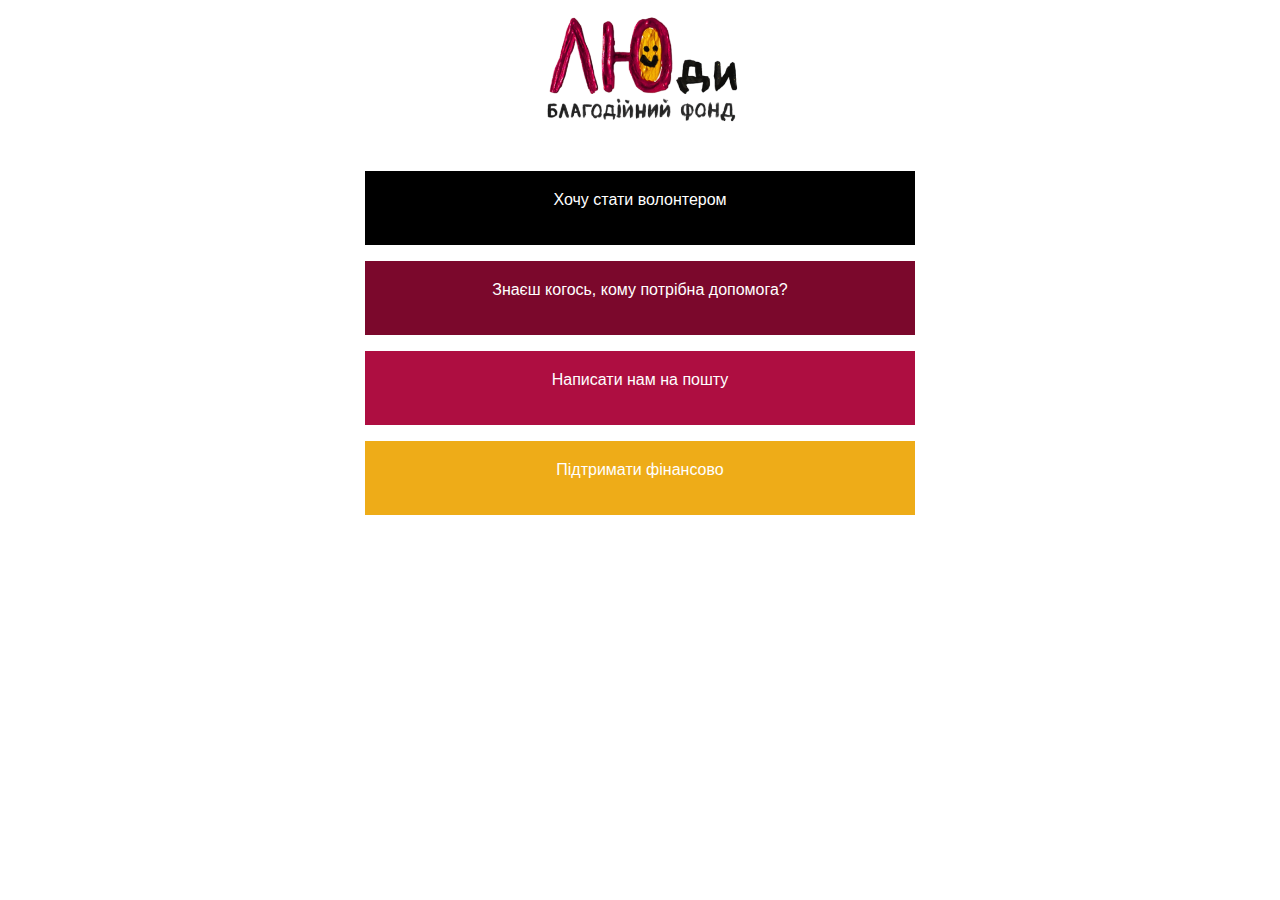
==== index.html @ 2ff622ea "Add volunteer and help pages" ====
<!DOCTYPE html>
<html>

<head>
  <meta charset="UTF-8">
  <meta name="viewport" content="width=device-width, initial-scale=1.0">
  <meta httml-equiv="X-UA-Compatible" content="ie=edge">
  <title>Liudy links</title>
  <link rel="stylesheet" href="css/style.css" />
</head>

<body>
  <img class="logo" src="img/logonobg.png" alt="logo">
  <!-- <h3>@liudy</h3> -->
  <div class="links">
    <div class="links_item">
      <a class="links_item links_item_link1" href="volunteer.html">Хочу стати волонтером</a>
      </div>
      <div class="links_item">
        <a class="links_item links_item_link2" href="help.html"> Знаєш когось, кому потрібна допомога?</a>
      </div>
      <div class="links_item">
        <a class="links_item links_item_link3" href="" target="_blank"><i class="class="glyphicon glyphicon-envelope""></i> Написати нам на пошту</a>
      </div>
      <div class="links_item">
        <a class="links_item links_item_link4" href="" target="_blank"> Підтримати фінансово</a>
      </div>
    </div>
</body>

</html>
---- css/style.css ----
.logo{
  width:250px;
  display: block;
    margin-left: auto;
    margin-right: auto;
    /* margin-top:30px; */
}
h3{
  margin-top:0;
}
body{
  /* background-image: url("../img/background.jpg"); */
  background-position: center center;
background-repeat: no-repeat;
background-attachment: fixed;
background-size: cover;
-webkit-background-size: cover;
-moz-background-size: cover;
-o-background-size: cover;
  text-align: center;
}
h2{
  color: black;
}
 .links_item{
   display:block;
   max-width: 550px;
   margin:0 auto 15px;
   margin-bottom:0px;
   padding:15px 20px;
   margin-bottom: 20px;
  height: 40px;
   line-height: 1.5;
   text-decoration: none;
   transition: all 0.2s ease-in-out;
   color:white;
   font-family: 'Karla', 'Karla', sans-serif
 }

 .links_item_link1{
  border-bottom: 3px solid #000000;
  box-shadow: inset 0 -4px 0 #000000;
  /* border-radius: 25px; */
  border: 2px solid #000000;
  /* border-color: white; */
  background-color: #000000;
}
.links_item_link2{
 border-bottom: 3px solid #7b082c;
 box-shadow: inset 0 -4px 0 #7b082c;
 /* border-radius: 25px; */
 border: 2px solid #7b082c;
 /* border-color: white; */
 background-color: #7b082c;
}
.links_item_link3{
 border-bottom: 3px solid #ae0e41;
 box-shadow: inset 0 -4px 0 #ae0e41;
 /* border-radius: 25px; */
 border: 2px solid #ae0e41;
 /* border-color: white; */
 background-color: #ae0e41;
}
.links_item_link4{
 border-bottom: 3px solid #eeac18;
 box-shadow: inset 0 -4px 0 #eeac18;
 /* border-radius: 25px; */
 border: 2px solid #eeac18;
 /* border-color: white; */
 background-color: #eeac18;
}
.links_item:hover{
   opacity: 0.75;

 }

 @media only screen and (max-width:500px)
 {
   .links_item{
     /* text-transform: uppercase; */
     padding: 20px;
     margin-bottom: 20px;
    height: 60px;
    font-size: 24px;
   }
 }
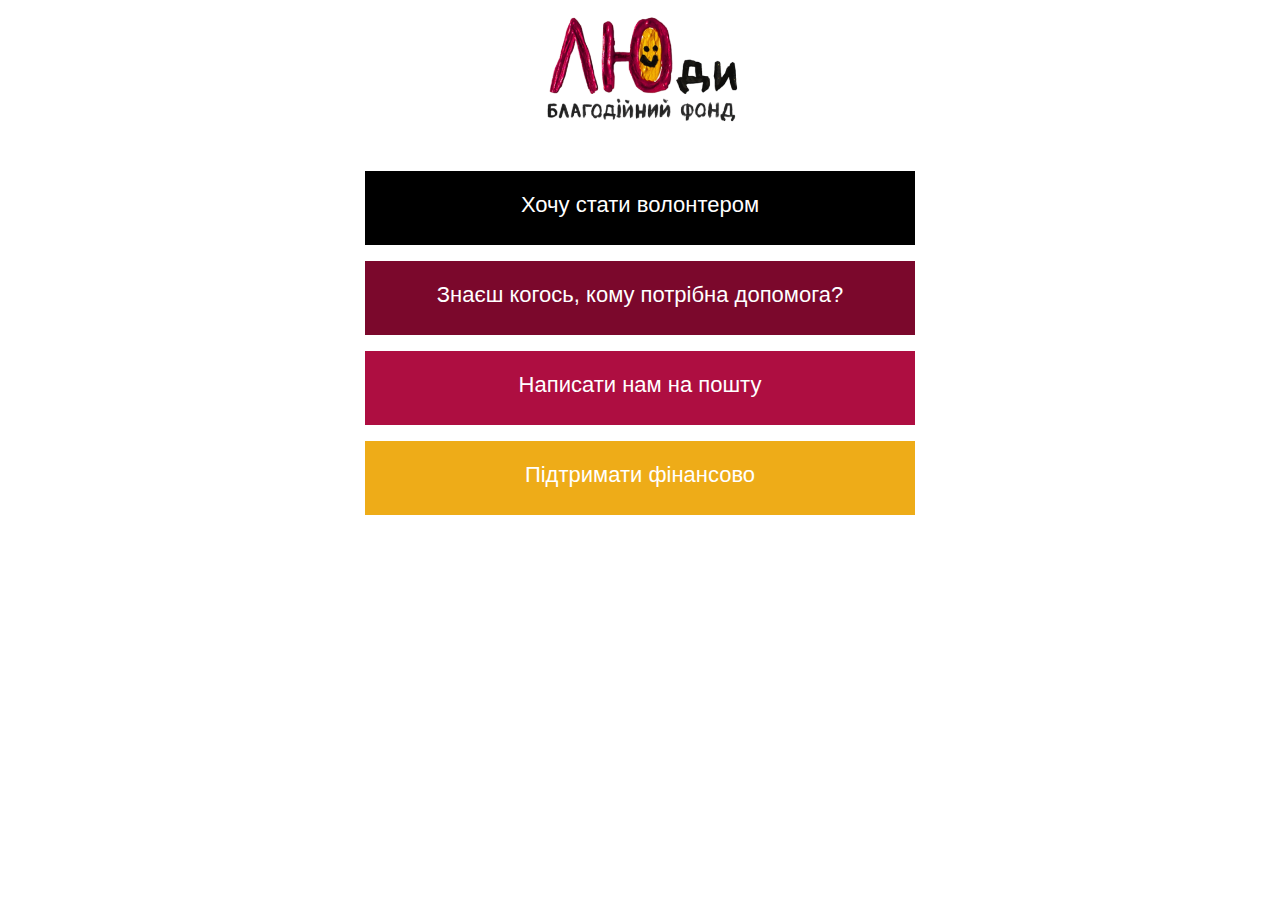
==== commit 7cf39c0e: "Add icons to title of page" ====
--- a/index.html
+++ b/index.html
@@ -5,8 +5,9 @@
   <meta charset="UTF-8">
   <meta name="viewport" content="width=device-width, initial-scale=1.0">
   <meta httml-equiv="X-UA-Compatible" content="ie=edge">
-  <title>Liudy links</title>
+  <title>ЛЮди</title>
   <link rel="stylesheet" href="css/style.css" />
+  <link rel="icon" href="img/logonobg.png"  sizes="16x16">
 </head>
 
 <body>
--- a/css/style.css
+++ b/css/style.css
@@ -3,13 +3,11 @@
   display: block;
     margin-left: auto;
     margin-right: auto;
-    /* margin-top:30px; */
 }
 h3{
   margin-top:0;
 }
 body{
-  /* background-image: url("../img/background.jpg"); */
   background-position: center center;
 background-repeat: no-repeat;
 background-attachment: fixed;
@@ -18,6 +16,7 @@
 -moz-background-size: cover;
 -o-background-size: cover;
   text-align: center;
+  font-size: 22px;
 }
 h2{
   color: black;
@@ -40,33 +39,25 @@
  .links_item_link1{
   border-bottom: 3px solid #000000;
   box-shadow: inset 0 -4px 0 #000000;
-  /* border-radius: 25px; */
   border: 2px solid #000000;
-  /* border-color: white; */
   background-color: #000000;
 }
 .links_item_link2{
  border-bottom: 3px solid #7b082c;
  box-shadow: inset 0 -4px 0 #7b082c;
- /* border-radius: 25px; */
  border: 2px solid #7b082c;
- /* border-color: white; */
  background-color: #7b082c;
 }
 .links_item_link3{
  border-bottom: 3px solid #ae0e41;
  box-shadow: inset 0 -4px 0 #ae0e41;
- /* border-radius: 25px; */
  border: 2px solid #ae0e41;
- /* border-color: white; */
  background-color: #ae0e41;
 }
 .links_item_link4{
  border-bottom: 3px solid #eeac18;
  box-shadow: inset 0 -4px 0 #eeac18;
- /* border-radius: 25px; */
  border: 2px solid #eeac18;
- /* border-color: white; */
  background-color: #eeac18;
 }
 .links_item:hover{
@@ -83,4 +74,14 @@
     height: 60px;
     font-size: 24px;
    }
+   .links_item_link1,
+   .links_item_link3,
+   .links_item_link4{
+     padding-top: 25px!important;
+    line-height: 50px;
+   }
+    .links_item_link2{
+   padding-top: 15px!important;
+     padding-bottom: 30px!important;
+   }
  }
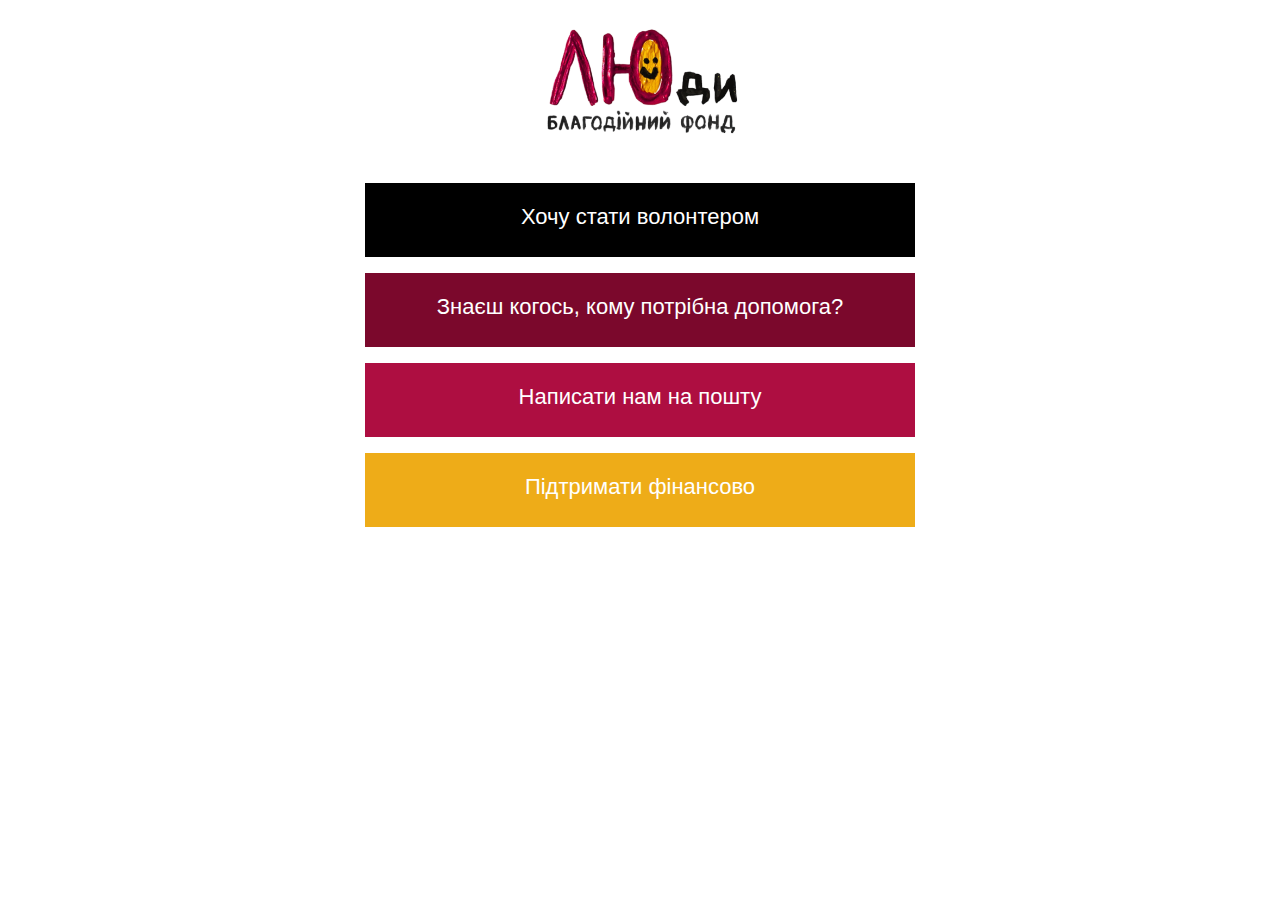
==== commit 764df321: "Add financial help page" ====
--- a/index.html
+++ b/index.html
@@ -21,10 +21,10 @@
         <a class="links_item links_item_link2" href="help.html"> Знаєш когось, кому потрібна допомога?</a>
       </div>
       <div class="links_item">
-        <a class="links_item links_item_link3" href="" target="_blank"><i class="class="glyphicon glyphicon-envelope""></i> Написати нам на пошту</a>
+        <a class="links_item links_item_link3" href="mailto:support@liudy.onmicrosoft.com?subject=ЛЮди"><i class="class="glyphicon glyphicon-envelope""></i> Написати нам на пошту</a>
       </div>
       <div class="links_item">
-        <a class="links_item links_item_link4" href="" target="_blank"> Підтримати фінансово</a>
+        <a class="links_item links_item_link4" href="financial.html"> Підтримати фінансово</a>
       </div>
     </div>
 </body>
--- a/css/style.css
+++ b/css/style.css
@@ -3,6 +3,7 @@
   display: block;
     margin-left: auto;
     margin-right: auto;
+    margin-top: 20px;
 }
 h3{
   margin-top:0;
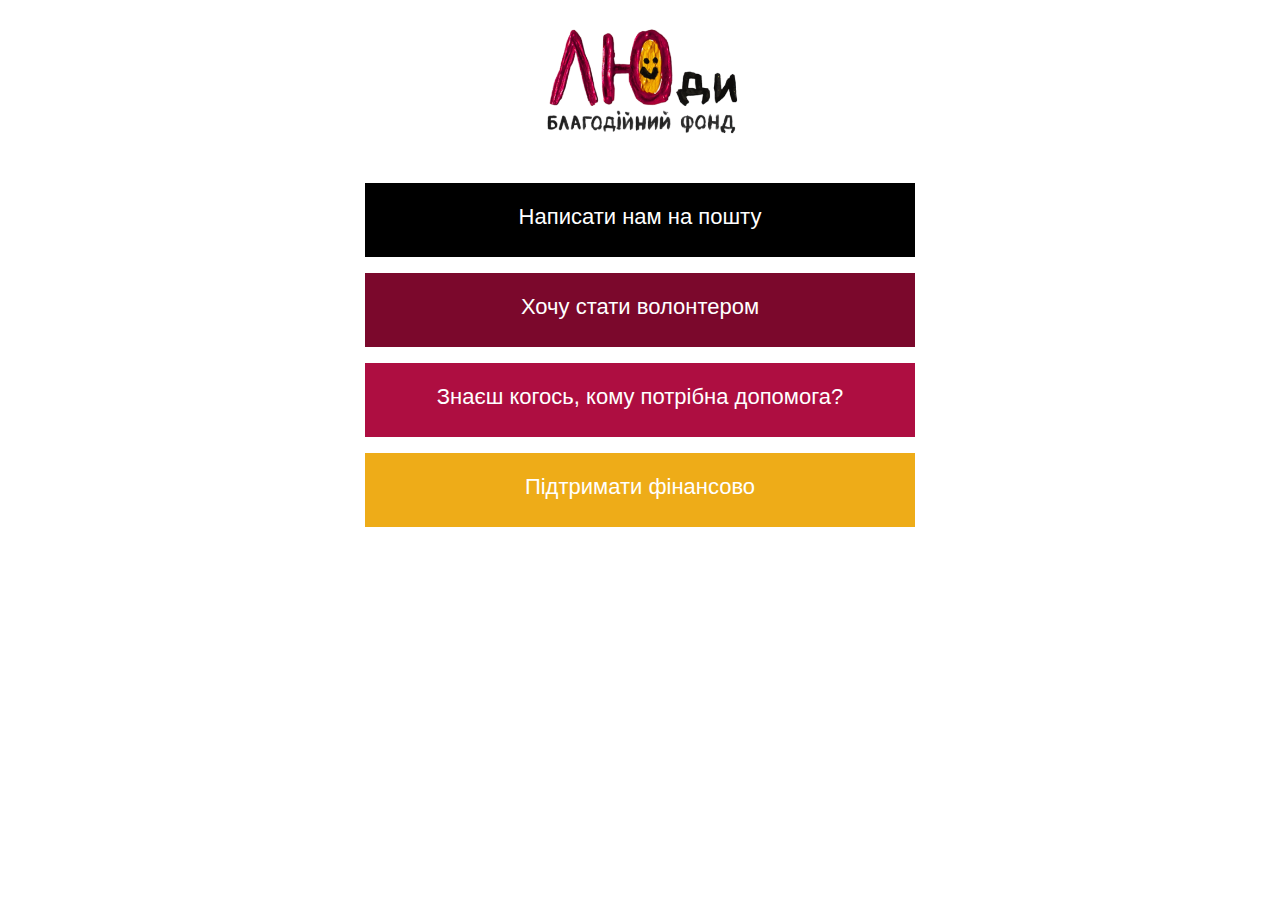
==== commit 450615ea: "Update style" ====
--- a/index.html
+++ b/index.html
@@ -15,13 +15,13 @@
   <!-- <h3>@liudy</h3> -->
   <div class="links">
     <div class="links_item">
-      <a class="links_item links_item_link1" href="volunteer.html">Хочу стати волонтером</a>
+      <a class="links_item links_item_link1"  href="mailto:support@liudy.onmicrosoft.com?subject=ЛЮди"> Написати нам на пошту</a>
+      </div>
+      <div class="links_item">
+        <a class="links_item links_item_link3" href="volunteer.html">Хочу стати волонтером</a>
       </div>
       <div class="links_item">
         <a class="links_item links_item_link2" href="help.html"> Знаєш когось, кому потрібна допомога?</a>
-      </div>
-      <div class="links_item">
-        <a class="links_item links_item_link3" href="mailto:support@liudy.onmicrosoft.com?subject=ЛЮди"><i class="class="glyphicon glyphicon-envelope""></i> Написати нам на пошту</a>
       </div>
       <div class="links_item">
         <a class="links_item links_item_link4" href="financial.html"> Підтримати фінансово</a>
--- a/css/style.css
+++ b/css/style.css
@@ -44,16 +44,16 @@
   background-color: #000000;
 }
 .links_item_link2{
+ border-bottom: 3px solid #ae0e41;
+ box-shadow: inset 0 -4px 0 #ae0e41;
+ border: 2px solid #ae0e41;
+ background-color: #ae0e41;
+}
+.links_item_link3{
  border-bottom: 3px solid #7b082c;
  box-shadow: inset 0 -4px 0 #7b082c;
  border: 2px solid #7b082c;
  background-color: #7b082c;
-}
-.links_item_link3{
- border-bottom: 3px solid #ae0e41;
- box-shadow: inset 0 -4px 0 #ae0e41;
- border: 2px solid #ae0e41;
- background-color: #ae0e41;
 }
 .links_item_link4{
  border-bottom: 3px solid #eeac18;
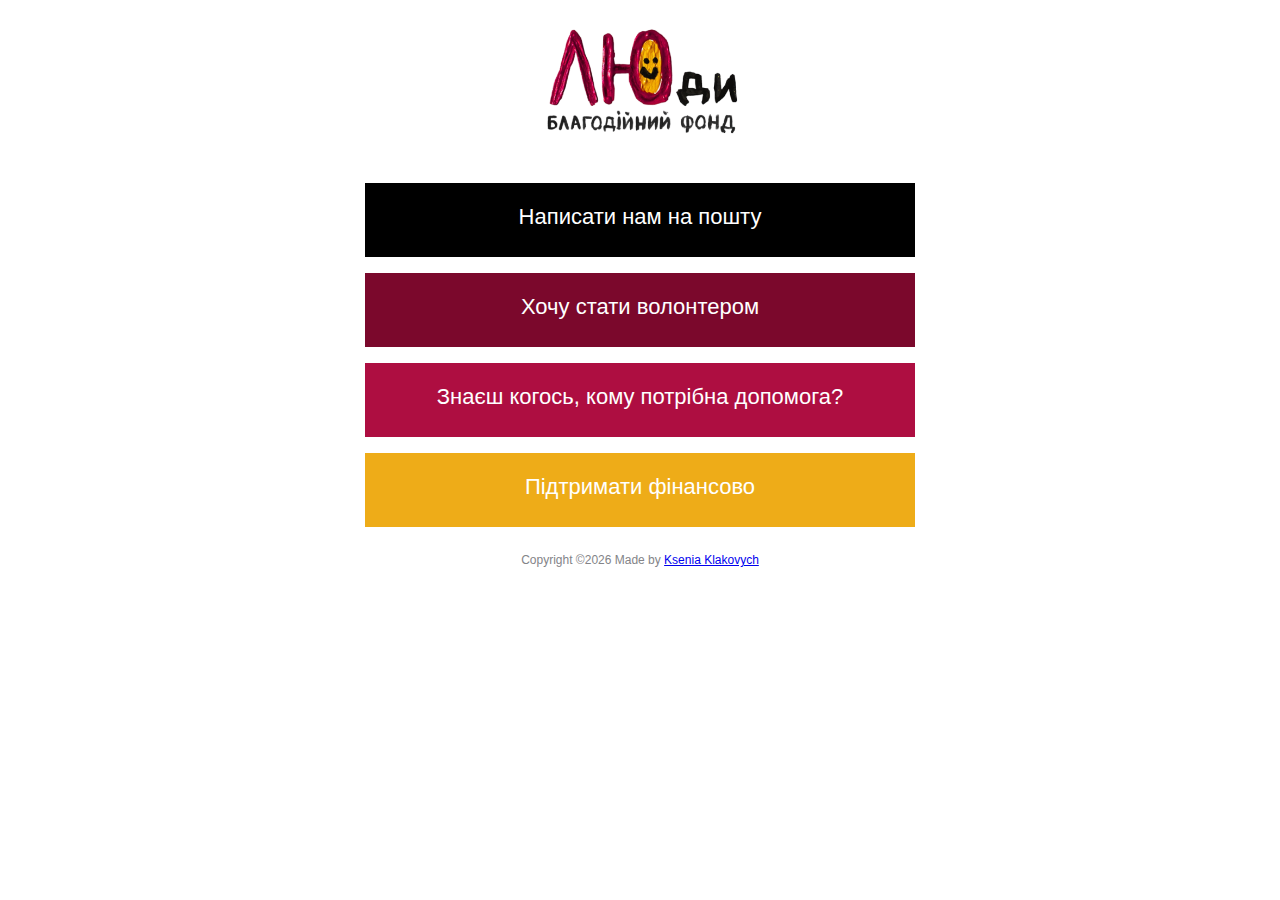
==== commit ee15d0d8: "Add coppyright info to pages" ====
--- a/index.html
+++ b/index.html
@@ -27,6 +27,9 @@
         <a class="links_item links_item_link4" href="financial.html"> Підтримати фінансово</a>
       </div>
     </div>
+    <footer class="footer-section">
+    Copyright &copy;<script>document.write(new Date().getFullYear());</script> Made by <a href="https://github.com/ksenyaklakovych">Ksenia Klakovych</a>
+      </footer>
 </body>
 
 </html>
--- a/css/style.css
+++ b/css/style.css
@@ -65,6 +65,14 @@
    opacity: 0.75;
 
  }
+ .footer-section{
+   font-family: 'Karla', 'Karla', sans-serif;
+   font-weight: lighter;
+   padding-top: 25px;
+   font-size: 12px;
+   color: #838488;
+   line-height: normal;
+ }
 
  @media only screen and (max-width:500px)
  {
@@ -85,4 +93,7 @@
    padding-top: 15px!important;
      padding-bottom: 30px!important;
    }
+   .footer-section{
+     padding-top: 80px;
+   }
  }
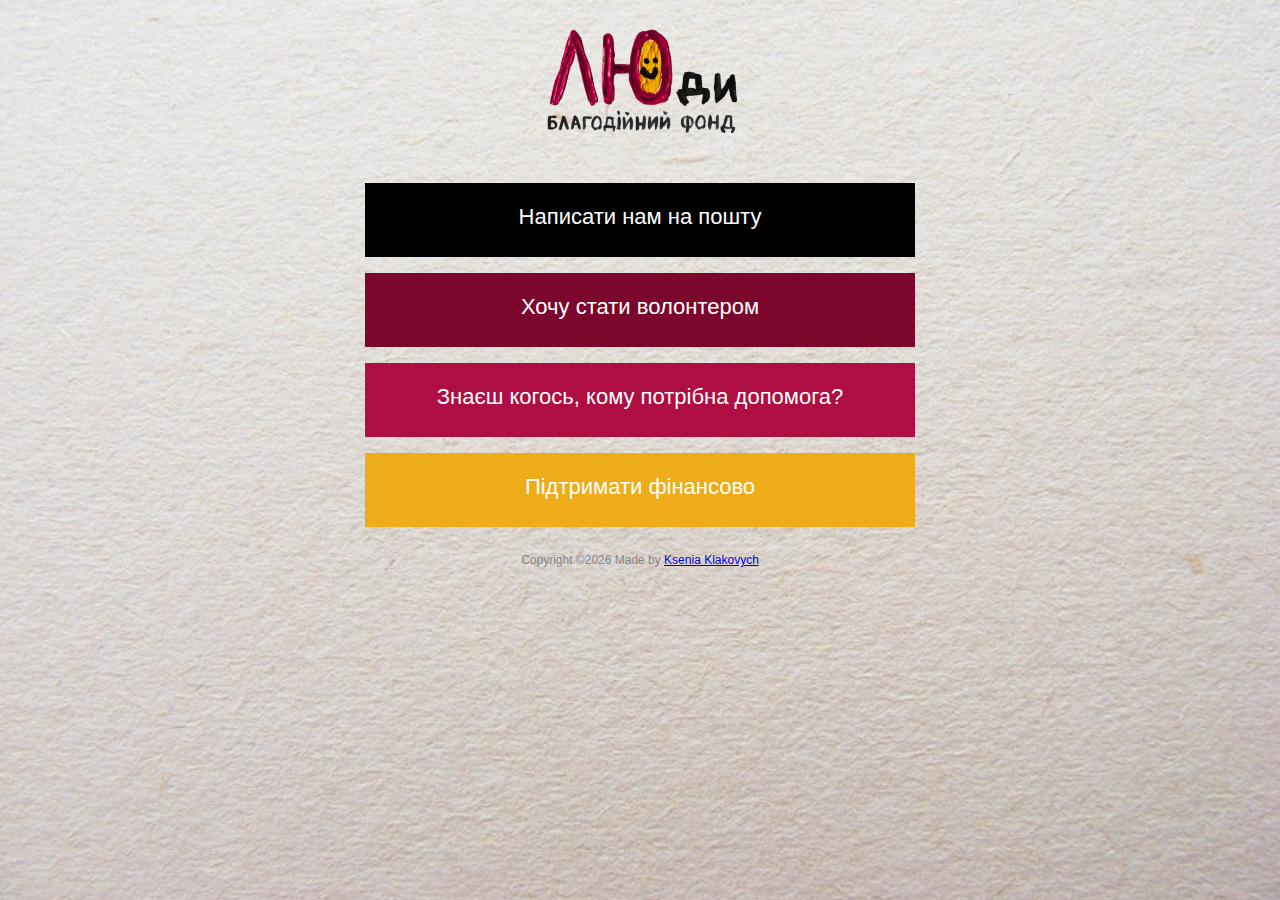
==== commit 90fea2e6: "Update email" ====
--- a/index.html
+++ b/index.html
@@ -15,21 +15,21 @@
   <!-- <h3>@liudy</h3> -->
   <div class="links">
     <div class="links_item">
-      <a class="links_item links_item_link1"  href="mailto:support@liudy.onmicrosoft.com?subject=ЛЮди"> Написати нам на пошту</a>
-      </div>
-      <div class="links_item">
-        <a class="links_item links_item_link3" href="volunteer.html">Хочу стати волонтером</a>
-      </div>
-      <div class="links_item">
-        <a class="links_item links_item_link2" href="help.html"> Знаєш когось, кому потрібна допомога?</a>
-      </div>
-      <div class="links_item">
-        <a class="links_item links_item_link4" href="financial.html"> Підтримати фінансово</a>
-      </div>
+      <a class="links_item links_item_link1"  href="mailto:charityfund.liudy@gmail.com?subject=ЛЮди"> Написати нам на пошту</a>
     </div>
-    <footer class="footer-section">
+    <div class="links_item">
+      <a class="links_item links_item_link3" href="volunteer.html">Хочу стати волонтером</a>
+    </div>
+    <div class="links_item">
+      <a class="links_item links_item_link2" href="help.html"> Знаєш когось, кому потрібна допомога?</a>
+    </div>
+    <div class="links_item">
+      <a class="links_item links_item_link4" href="financial.html"> Підтримати фінансово</a>
+    </div>
+  </div>
+  <footer class="footer-section">
     Copyright &copy;<script>document.write(new Date().getFullYear());</script> Made by <a href="https://github.com/ksenyaklakovych">Ksenia Klakovych</a>
-      </footer>
+  </footer>
 </body>
 
 </html>
--- a/css/style.css
+++ b/css/style.css
@@ -1,99 +1,100 @@
 .logo{
   width:250px;
   display: block;
-    margin-left: auto;
-    margin-right: auto;
-    margin-top: 20px;
+  margin-left: auto;
+  margin-right: auto;
+  margin-top: 20px;
 }
 h3{
   margin-top:0;
 }
 body{
+  background-image: url("../img/background.jpg");
   background-position: center center;
-background-repeat: no-repeat;
-background-attachment: fixed;
-background-size: cover;
--webkit-background-size: cover;
--moz-background-size: cover;
--o-background-size: cover;
+  background-repeat: no-repeat;
+  background-attachment: fixed;
+  background-size: cover;
+  -webkit-background-size: cover;
+  -moz-background-size: cover;
+  -o-background-size: cover;
   text-align: center;
   font-size: 22px;
 }
 h2{
   color: black;
 }
- .links_item{
-   display:block;
-   max-width: 550px;
-   margin:0 auto 15px;
-   margin-bottom:0px;
-   padding:15px 20px;
-   margin-bottom: 20px;
+.links_item{
+  display:block;
+  max-width: 550px;
+  margin:0 auto 15px;
+  margin-bottom:0px;
+  padding:15px 20px;
+  margin-bottom: 20px;
   height: 40px;
-   line-height: 1.5;
-   text-decoration: none;
-   transition: all 0.2s ease-in-out;
-   color:white;
-   font-family: 'Karla', 'Karla', sans-serif
- }
+  line-height: 1.5;
+  text-decoration: none;
+  transition: all 0.2s ease-in-out;
+  color:white;
+  font-family: 'Karla', 'Karla', sans-serif
+}
 
- .links_item_link1{
+.links_item_link1{
   border-bottom: 3px solid #000000;
   box-shadow: inset 0 -4px 0 #000000;
   border: 2px solid #000000;
   background-color: #000000;
 }
 .links_item_link2{
- border-bottom: 3px solid #ae0e41;
- box-shadow: inset 0 -4px 0 #ae0e41;
- border: 2px solid #ae0e41;
- background-color: #ae0e41;
+  border-bottom: 3px solid #ae0e41;
+  box-shadow: inset 0 -4px 0 #ae0e41;
+  border: 2px solid #ae0e41;
+  background-color: #ae0e41;
 }
 .links_item_link3{
- border-bottom: 3px solid #7b082c;
- box-shadow: inset 0 -4px 0 #7b082c;
- border: 2px solid #7b082c;
- background-color: #7b082c;
+  border-bottom: 3px solid #7b082c;
+  box-shadow: inset 0 -4px 0 #7b082c;
+  border: 2px solid #7b082c;
+  background-color: #7b082c;
 }
 .links_item_link4{
- border-bottom: 3px solid #eeac18;
- box-shadow: inset 0 -4px 0 #eeac18;
- border: 2px solid #eeac18;
- background-color: #eeac18;
+  border-bottom: 3px solid #eeac18;
+  box-shadow: inset 0 -4px 0 #eeac18;
+  border: 2px solid #eeac18;
+  background-color: #eeac18;
 }
 .links_item:hover{
-   opacity: 0.75;
+  opacity: 0.75;
 
- }
- .footer-section{
-   font-family: 'Karla', 'Karla', sans-serif;
-   font-weight: lighter;
-   padding-top: 25px;
-   font-size: 12px;
-   color: #838488;
-   line-height: normal;
- }
+}
+.footer-section{
+  font-family: 'Karla', 'Karla', sans-serif;
+  font-weight: lighter;
+  padding-top: 25px;
+  font-size: 12px;
+  color: #838488;
+  line-height: normal;
+}
 
- @media only screen and (max-width:500px)
- {
-   .links_item{
-     /* text-transform: uppercase; */
-     padding: 20px;
-     margin-bottom: 20px;
+@media only screen and (max-width:500px)
+{
+  .links_item{
+    /* text-transform: uppercase; */
+    padding: 20px;
+    margin-bottom: 20px;
     height: 60px;
     font-size: 24px;
-   }
-   .links_item_link1,
-   .links_item_link3,
-   .links_item_link4{
-     padding-top: 25px!important;
+  }
+  .links_item_link1,
+  .links_item_link3,
+  .links_item_link4{
+    padding-top: 25px!important;
     line-height: 50px;
-   }
-    .links_item_link2{
-   padding-top: 15px!important;
-     padding-bottom: 30px!important;
-   }
-   .footer-section{
-     padding-top: 80px;
-   }
- }
+  }
+  .links_item_link2{
+    padding-top: 15px!important;
+    padding-bottom: 30px!important;
+  }
+  .footer-section{
+    padding-top: 30px;
+  }
+}
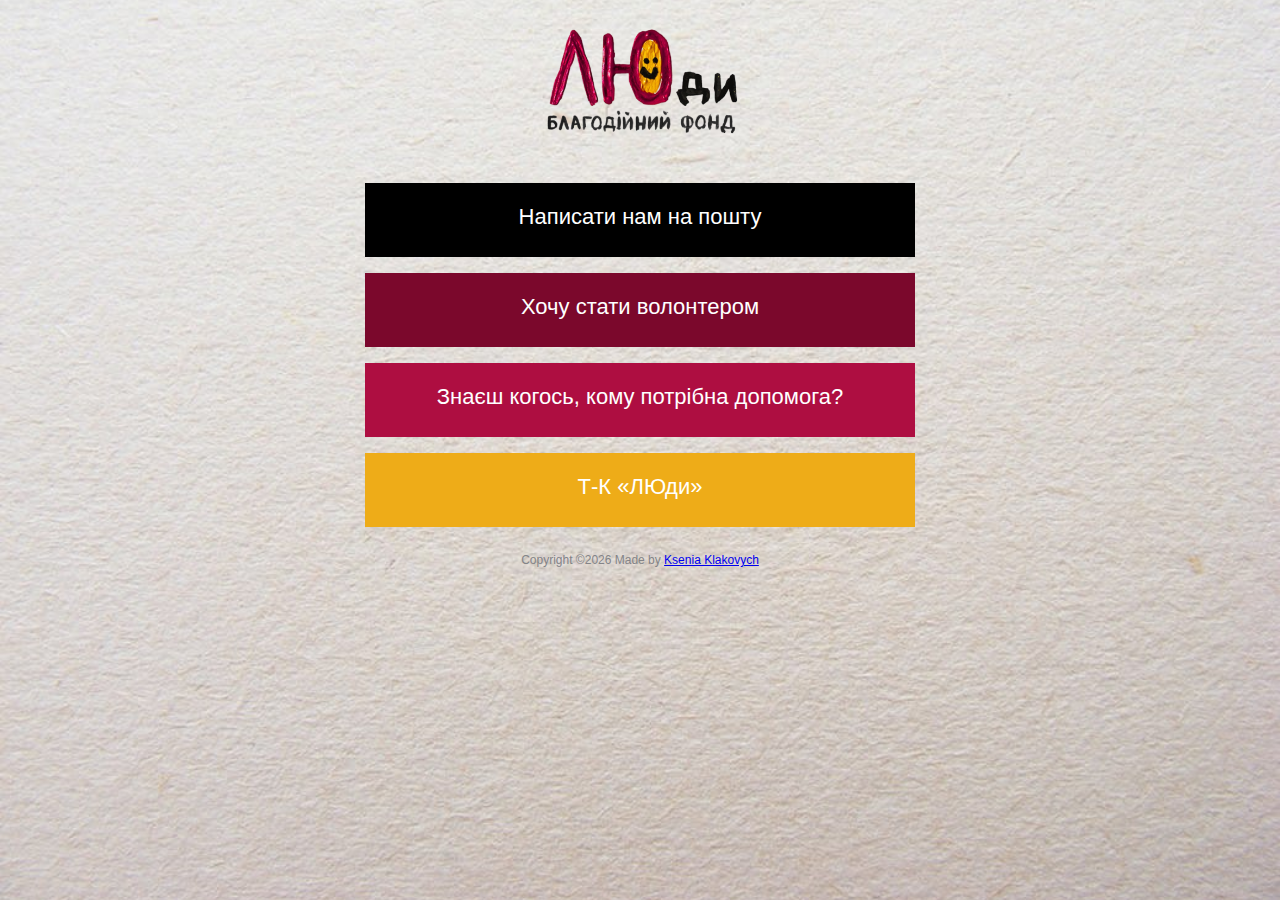
==== commit 195bb4a1: "Edit link" ====
--- a/index.html
+++ b/index.html
@@ -24,7 +24,7 @@
       <a class="links_item links_item_link2" href="help.html"> Знаєш когось, кому потрібна допомога?</a>
     </div>
     <div class="links_item">
-      <a class="links_item links_item_link4" href="financial.html"> Підтримати фінансово</a>
+      <a class="links_item links_item_link4" href="https://t.me/tcliudy"> Т-К «ЛЮди»</a>
     </div>
   </div>
   <footer class="footer-section">
--- a/css/style.css
+++ b/css/style.css
@@ -57,14 +57,13 @@
   background-color: #7b082c;
 }
 .links_item_link4{
-  border-bottom: 3px solid #eeac18;
+  border-bottom: 1px solid #eeac18;
   box-shadow: inset 0 -4px 0 #eeac18;
   border: 2px solid #eeac18;
   background-color: #eeac18;
 }
 .links_item:hover{
   opacity: 0.75;
-
 }
 .footer-section{
   font-family: 'Karla', 'Karla', sans-serif;
@@ -81,12 +80,11 @@
     /* text-transform: uppercase; */
     padding: 20px;
     margin-bottom: 20px;
-    height: 60px;
+    height: 50px;
     font-size: 24px;
   }
   .links_item_link1,
-  .links_item_link3,
-  .links_item_link4{
+  .links_item_link3{
     padding-top: 25px!important;
     line-height: 50px;
   }
@@ -97,4 +95,9 @@
   .footer-section{
     padding-top: 30px;
   }
+  .links_item_link4{
+    height: 40px;
+    padding-top: 20px!important;
+    line-height: 50px;
+  }
 }
